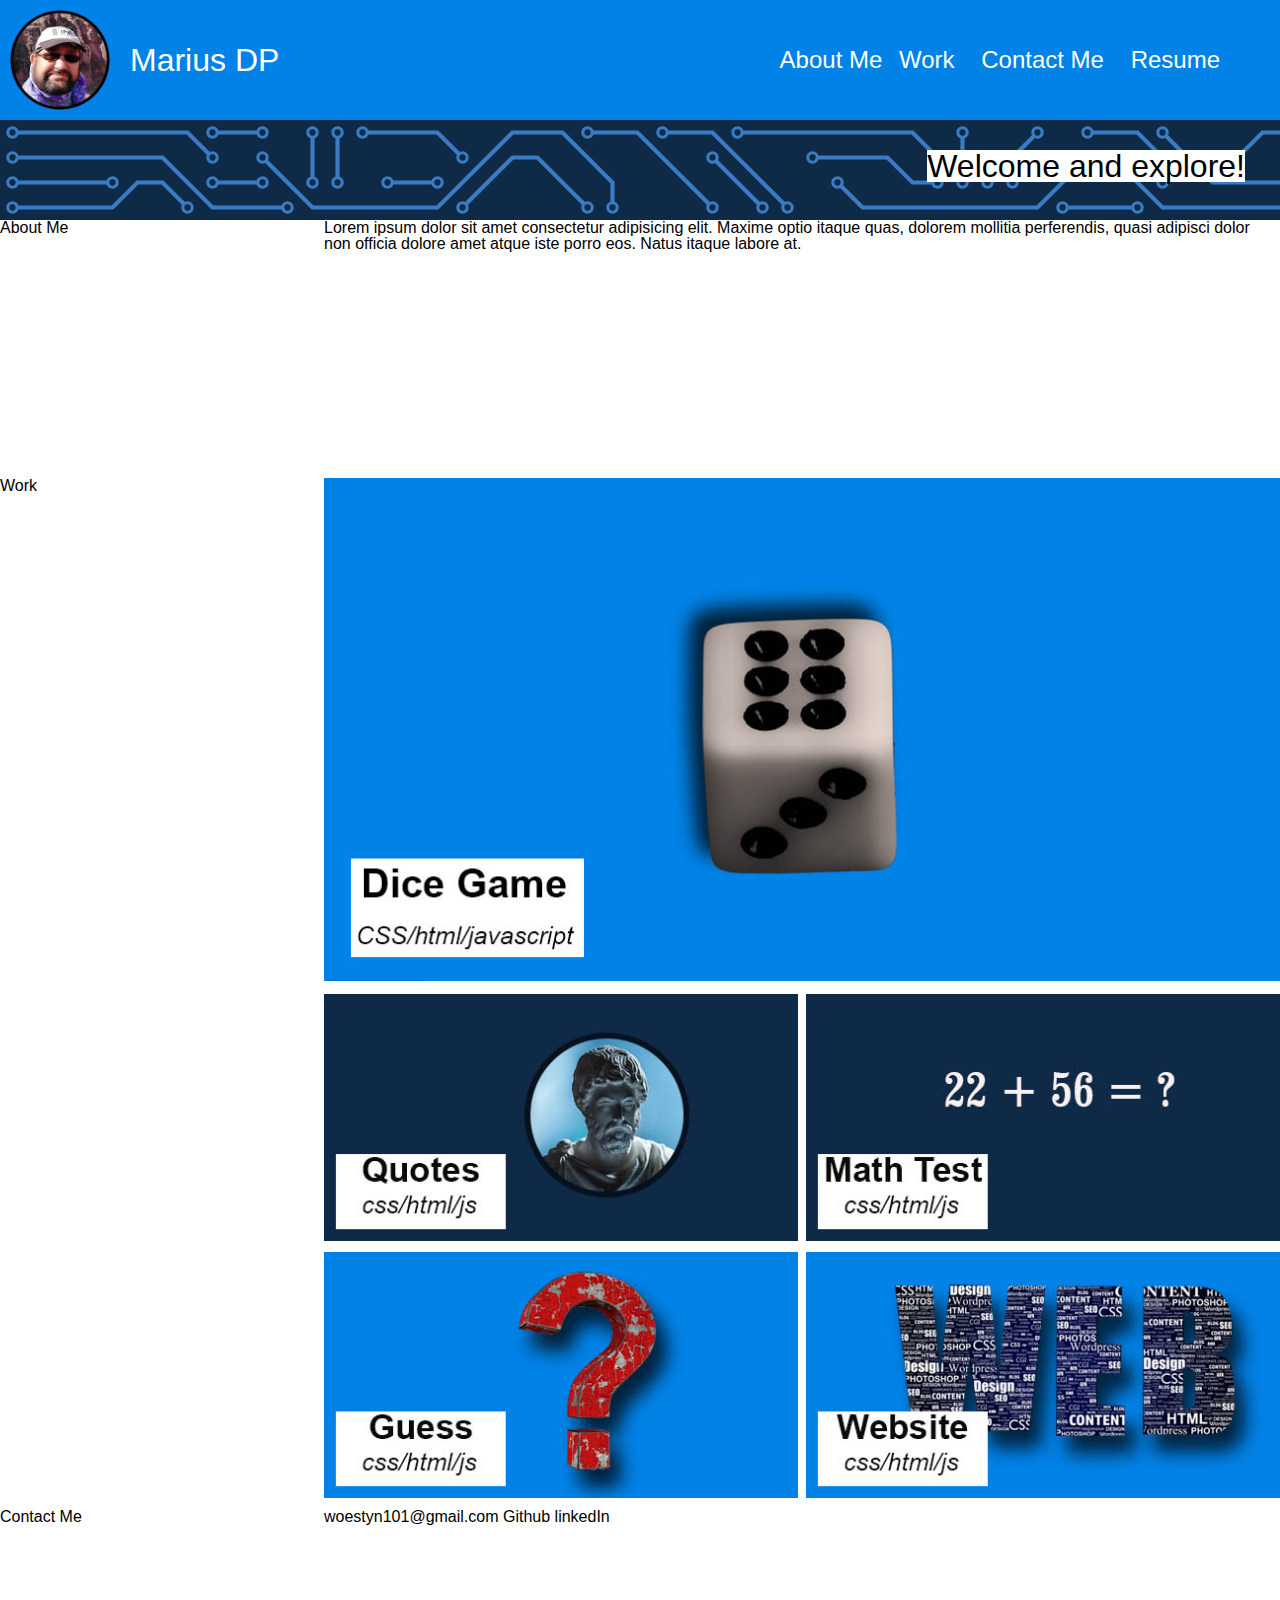
==== index.html @ 9455b534 "index page with grid layout and images" ====
<!DOCTYPE html>
<html lang="en">
  <head>
    <meta charset="UTF-8" />
    <meta name="viewport" content="width=device-width, initial-scale=1.0" />
    <title>Profile Page</title>
    <link rel="stylesheet" href="assets/css/reset.css" />
    <link rel="stylesheet" href="assets/css/style.css" />
  </head>
  <body>
    <header>
      <nav>
        <p class="figure1">
          <img src="assets/images/marius4.png" />
          <span class="title-name">Marius DP</span>
        </p>

        <ul class="nav-links">
          <il class="nav-item item1"><a href="">About Me</a></il>
          <il class="nav-item"><a href="">Work</a></il>
          <il class="nav-item"> <a href="">Contact Me</a></il>
          <il class="nav-item"><a href="">Resume</a></il>
        </ul>
      </nav>
    </header>
    <div class="top-bar"><p>Welcome and explore!</p></div>

    <section>
      <div class="container">
        <div class="item side-aboutme">About Me</div>
        <div class="item side-work">Work</div>
        <div class="item side-contactme">Contact Me</div>
        <div class="item aboutme-content">
          Lorem ipsum dolor sit amet consectetur adipisicing elit. Maxime optio
          itaque quas, dolorem mollitia perferendis, quasi adipisci dolor non
          officia dolore amet atque iste porro eos. Natus itaque labore at.
        </div>
        <div class="item main-project">
          <p class="figure"><img src="assets/images/dice_game.jpg" /></p>
        </div>
        <div class="item project-2">
          <p class="figure"><img src="assets/images/quotes.jpg" /></p>
        </div>
        <div class="item project-3">
          <p class="figure"><img src="assets/images/math_test.jpg" /></p>
        </div>
        <div class="item project-4">
          <p class="figure"><img src="assets/images/guess_game3.jpg" /></p>
        </div>

        <div class="item project-5">
          <p class="figure"><img src="assets/images/web_site.jpg" /></p>
        </div>

        <div class="item footer-info">woestyn101@gmail.com Github linkedIn</div>
      </div>
    </section>
  </body>
</html>
---- assets/css/style.css ----
img {
    width:100px;
    height:100px;
}



nav {
    background-color:  #0082e6;
    display: flex;
    flex-wrap: wrap;
    color:white;
    justify-content: space-between;
    padding:10px;
    align-items: center;
     
    
}

.title-name {
    margin-left:20px;
   vertical-align: middle;
   flex-wrap: wrap;
   font-size: 2rem;
}

.figure1 {
    display: flex;
    align-items: center;

}

.top-bar {
    width:100%;
    height: 100px;    
    background-color: aqua;
    background-image: url("../images/headbanner.svg");
   
    text-align: right;

}

.nav-links {
   
margin-right: 10px;
padding:30px;
font-size: 1.5rem;

}

.nav-item {
    margin: 10px 10px;
}

.item1 {
    margin-right: auto;
}

nav a:link{
    color: white;
    text-decoration: none;
}

nav a:visited {
    color:white;
    text-decoration: none;
}

.top-bar p {
    display: inline-block;
    text-align: right;
    background-color: white;
    position:relative;
    top: 30px;
    font-size: 2rem;
    margin-right:35px;

   
}

.figure img {
width:100%;
height:100%;
}

.container {
    
    display:grid;
   
    grid-template-rows: 1fr 1fr 1fr 1fr 1fr 1fr;
    grid-template-columns: 1fr 1.5fr 1.5fr;
    grid-gap: 0.5rem;
}

.side-aboutme {
    grid-row: 1 / 2;
    grid-column: 1/  2;
    
}
.side-work {
    grid-row: 2 / 3;
    grid-column: 1/  2;
   
}

.side-contactme {
    grid-row: 6/ 7;
    grid-column: 1/ 2;
    
}

.aboutme-content {
    grid-row: 1 / 2;
    grid-column:2/ 4;
}
.main-project {
   
    grid-row: 2 / 4;
    grid-column:2/ 4;
    
}

.project-2 {
    
    grid-row:4 / 5;
    grid-column:2/ 3;
   
}
.project-3 {
    grid-row:4 / 5;
    grid-column:3/ 4;
    
}
.project-4 {
    grid-row:5 / 6;
    grid-column:2/ 3;
   
   
}
.project-5 {
    grid-row:5 / 6;
    grid-column:3/ 4;
    
}

.footer-info {
    grid-row: 6 / 7;
    grid-column:2/ 4;
}
  



@media screen and (max-width:600px){
    .nav-links {
        font-size: 1.5rem;
    }

    .top-bar p {
        display: inline-block;
        text-align: right;
        background-color: white;
        position:relative;
        top: 15px;
        font-size: 1rem;
        margin-right:20px;
       
    }
}
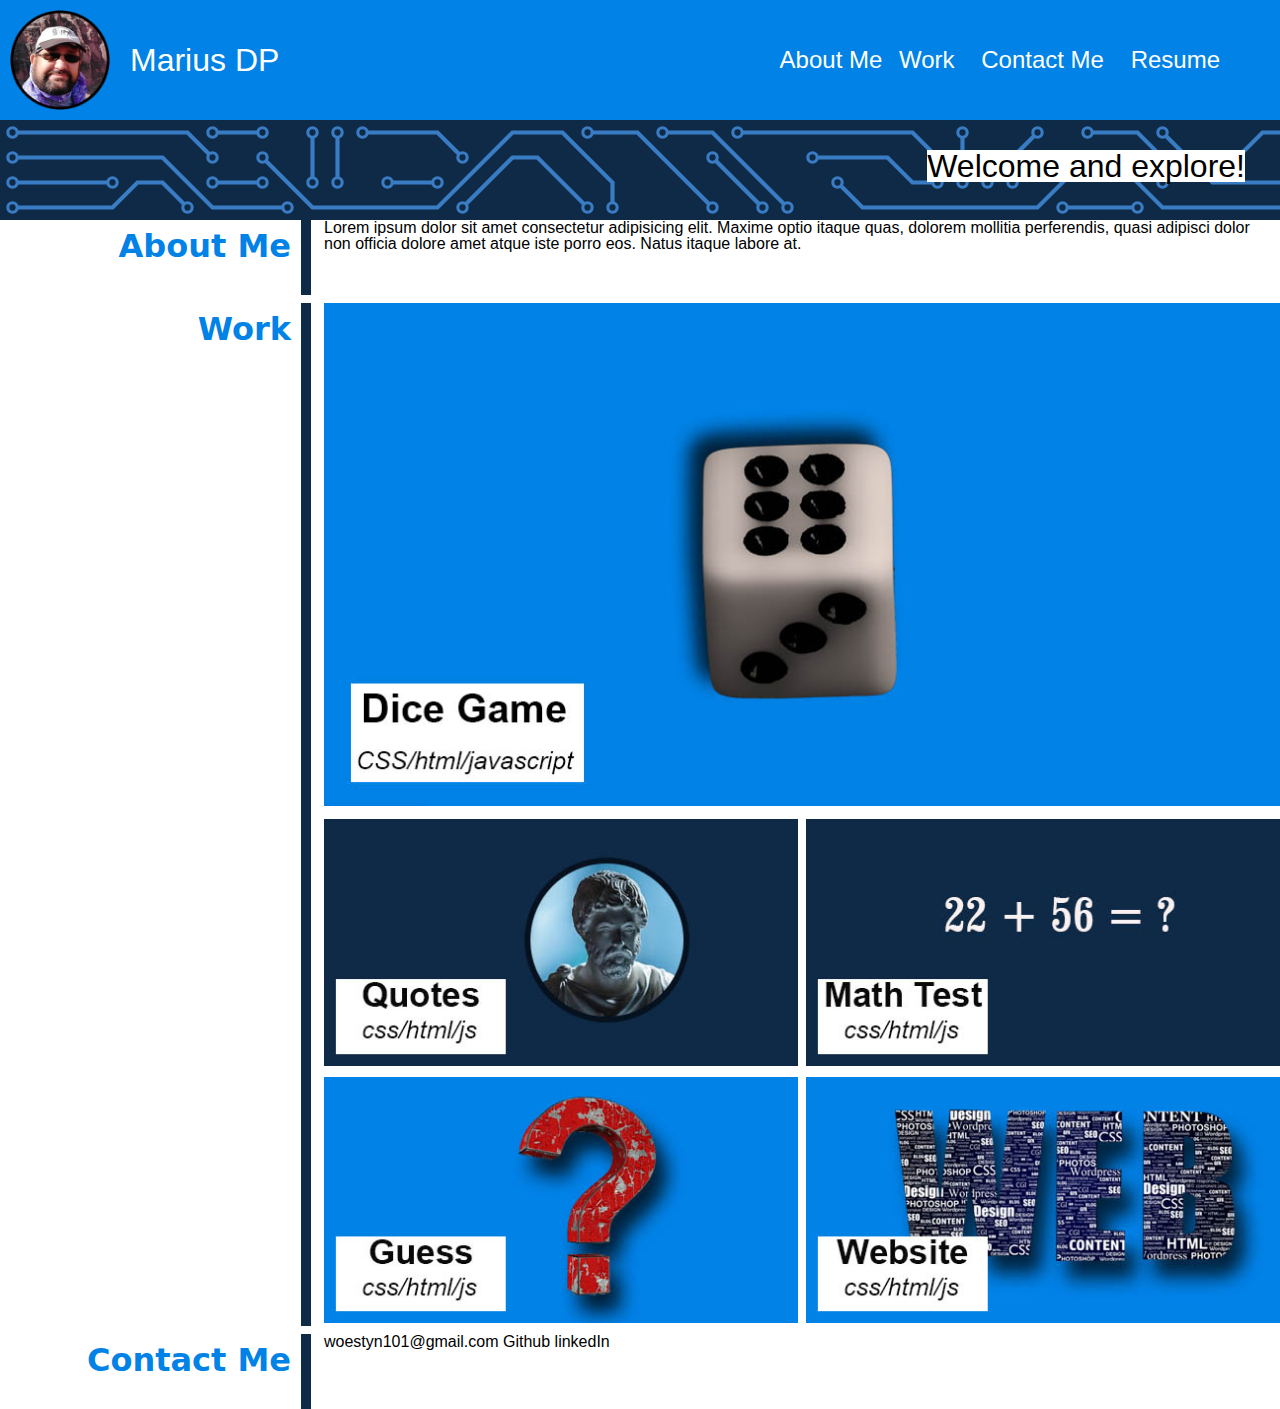
==== commit 74f80517: "navigations links fixed" ====
--- a/index.html
+++ b/index.html
@@ -16,9 +16,9 @@
         </p>
 
         <ul class="nav-links">
-          <il class="nav-item item1"><a href="">About Me</a></il>
-          <il class="nav-item"><a href="">Work</a></il>
-          <il class="nav-item"> <a href="">Contact Me</a></il>
+          <il class="nav-item item1"><a href="#aboutme">About Me</a></il>
+          <il class="nav-item"><a href="#work">Work</a></il>
+          <il class="nav-item"> <a href="#contactme">Contact Me</a></il>
           <il class="nav-item"><a href="">Resume</a></il>
         </ul>
       </nav>
@@ -27,29 +27,43 @@
 
     <section>
       <div class="container">
-        <div class="item side-aboutme">About Me</div>
-        <div class="item side-work">Work</div>
-        <div class="item side-contactme">Contact Me</div>
+        <div class="item-side side-aboutme"><p id="aboutme">About Me</p></div>
+        <div class="item-side side-work"><p id="work">Work</p></div>
+        <div class="item-side side-contactme">
+          <p id="contactme">Contact Me</p>
+        </div>
         <div class="item aboutme-content">
           Lorem ipsum dolor sit amet consectetur adipisicing elit. Maxime optio
           itaque quas, dolorem mollitia perferendis, quasi adipisci dolor non
           officia dolore amet atque iste porro eos. Natus itaque labore at.
         </div>
         <div class="item main-project">
-          <p class="figure"><img src="assets/images/dice_game.jpg" /></p>
+          <p class="figure">
+            <a href="https://woestyn101.github.io/dicegame/"
+              ><img src="assets/images/dice_game.jpg"
+            /></a>
+          </p>
         </div>
         <div class="item project-2">
           <p class="figure"><img src="assets/images/quotes.jpg" /></p>
         </div>
         <div class="item project-3">
-          <p class="figure"><img src="assets/images/math_test.jpg" /></p>
+          <p class="figure">
+            <a href="https://woestyn101.github.io/mathaddtest/"
+              ><img src="assets/images/math_test.jpg"
+            /></a>
+          </p>
         </div>
         <div class="item project-4">
           <p class="figure"><img src="assets/images/guess_game3.jpg" /></p>
         </div>
 
         <div class="item project-5">
-          <p class="figure"><img src="assets/images/web_site.jpg" /></p>
+          <p class="figure">
+            <a href="https://woestyn101.github.io/starter-code/"
+              ><img src="assets/images/web_site.jpg"
+            /></a>
+          </p>
         </div>
 
         <div class="item footer-info">woestyn101@gmail.com Github linkedIn</div>
--- a/assets/css/style.css
+++ b/assets/css/style.css
@@ -33,7 +33,7 @@
 .top-bar {
     width:100%;
     height: 100px;    
-    background-color: aqua;
+    
     background-image: url("../images/headbanner.svg");
    
     text-align: right;
@@ -87,7 +87,7 @@
     
     display:grid;
    
-    grid-template-rows: 1fr 1fr 1fr 1fr 1fr 1fr;
+    grid-template-rows: 0.3fr 1fr 1fr 1fr 1fr 0.3fr;
     grid-template-columns: 1fr 1.5fr 1.5fr;
     grid-gap: 0.5rem;
 }
@@ -97,10 +97,29 @@
     grid-column: 1/  2;
     
 }
+
+.item-side {
+    font-size: 2rem;
+    font-weight: bold;
+    font-family:system-ui, -apple-system, BlinkMacSystemFont, 'Segoe UI', Roboto, Oxygen, Ubuntu, Cantarell, 'Open Sans', 'Helvetica Neue', sans-serif;
+    text-align: right;
+    border-right: 10px solid #0d2b47;
+    margin-right: 5px;
+    color: #0182e7;
+    
+}
+
+.item-side  p {
+    margin:10px;
+}
+
+
+
+
 .side-work {
-    grid-row: 2 / 3;
+    grid-row: 2 / 6;
     grid-column: 1/  2;
-   
+    
 }
 
 .side-contactme {
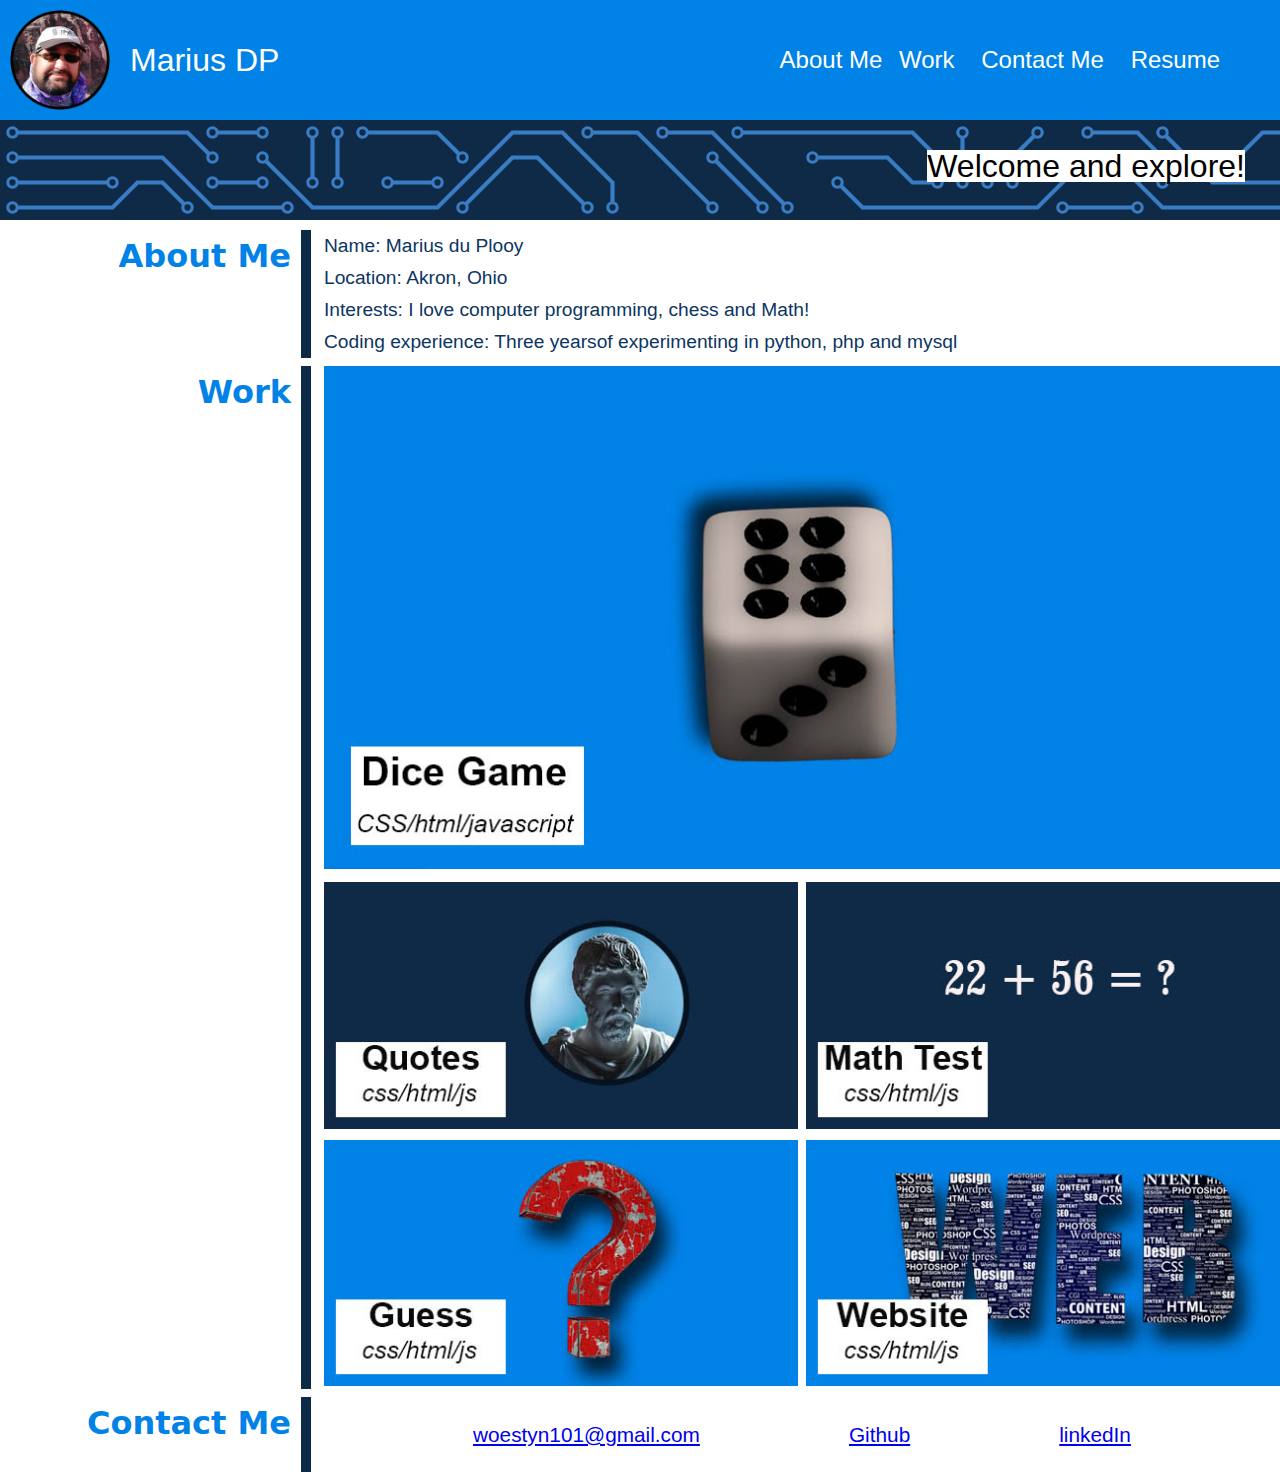
==== commit 3aacedfa: "contact me links fixed" ====
--- a/index.html
+++ b/index.html
@@ -33,9 +33,13 @@
           <p id="contactme">Contact Me</p>
         </div>
         <div class="item aboutme-content">
-          Lorem ipsum dolor sit amet consectetur adipisicing elit. Maxime optio
-          itaque quas, dolorem mollitia perferendis, quasi adipisci dolor non
-          officia dolore amet atque iste porro eos. Natus itaque labore at.
+          <p>Name: Marius du Plooy</p>
+          <p>Location: Akron, Ohio</p>
+          <p>Interests: I love computer programming, chess and Math!</p>
+          <p>
+            Coding experience: Three yearsof experimenting in python, php and
+            mysql
+          </p>
         </div>
         <div class="item main-project">
           <p class="figure">
@@ -66,7 +70,15 @@
           </p>
         </div>
 
-        <div class="item footer-info">woestyn101@gmail.com Github linkedIn</div>
+        <div class="item footer-info">
+          <p><a href="mailto: woestyn101@gmail.com">woestyn101@gmail.com</a></p>
+          <p><a href="https://github.com/woestyn101">Github</a></p>
+          <p>
+            <a href="https://www.linkedin.com/in/marius-du-plooy-18150090/"
+              >linkedIn</a
+            >
+          </p>
+        </div>
       </div>
     </section>
   </body>
--- a/assets/css/style.css
+++ b/assets/css/style.css
@@ -84,7 +84,7 @@
 }
 
 .container {
-    
+    margin-top: 10px;
     display:grid;
    
     grid-template-rows: 0.3fr 1fr 1fr 1fr 1fr 0.3fr;
@@ -129,8 +129,11 @@
 }
 
 .aboutme-content {
+    font-size: 1.2rem;
     grid-row: 1 / 2;
     grid-column:2/ 4;
+    line-height: 2rem;
+    color:#0c3562;
 }
 .main-project {
    
@@ -163,8 +166,13 @@
 }
 
 .footer-info {
+    align-items: center;
     grid-row: 6 / 7;
     grid-column:2/ 4;
+    display: flex;
+    justify-content: space-evenly;
+    font-size: 1.3rem;
+    color: #0182e7;
 }
   
 
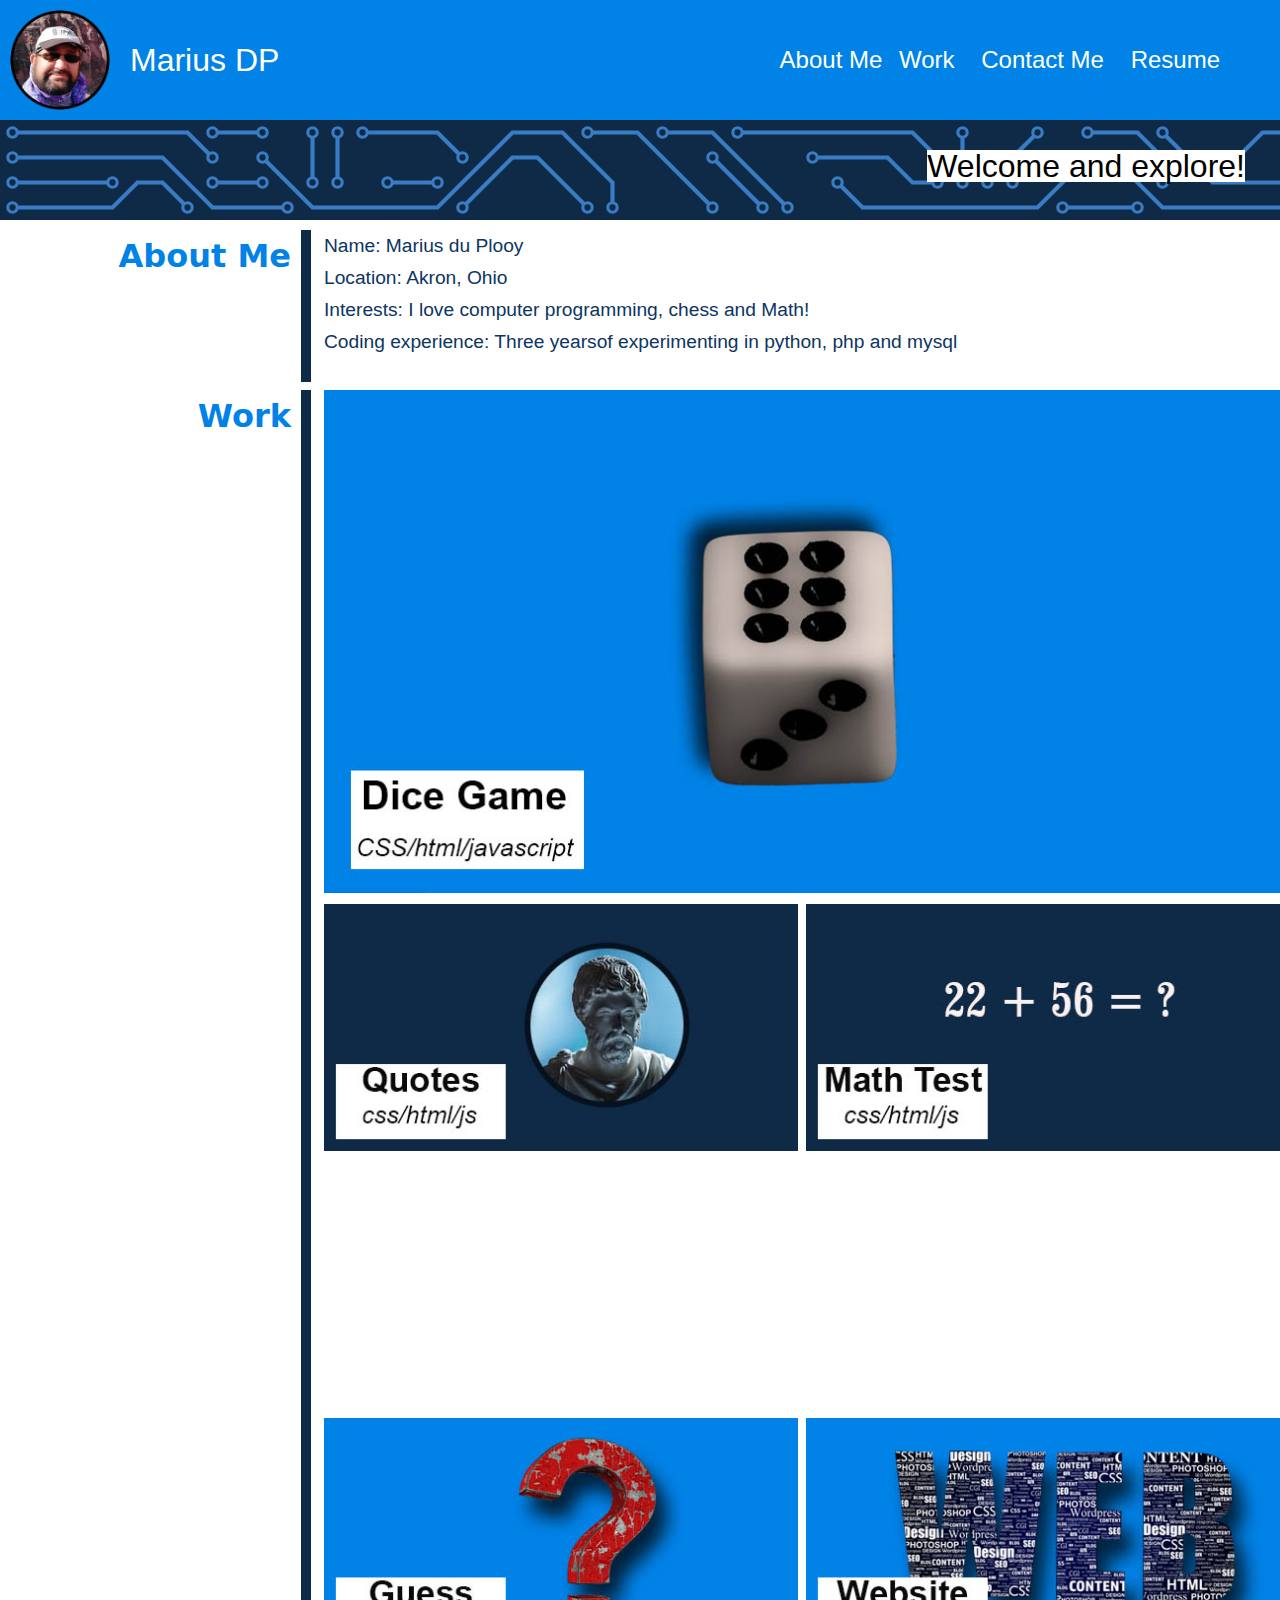
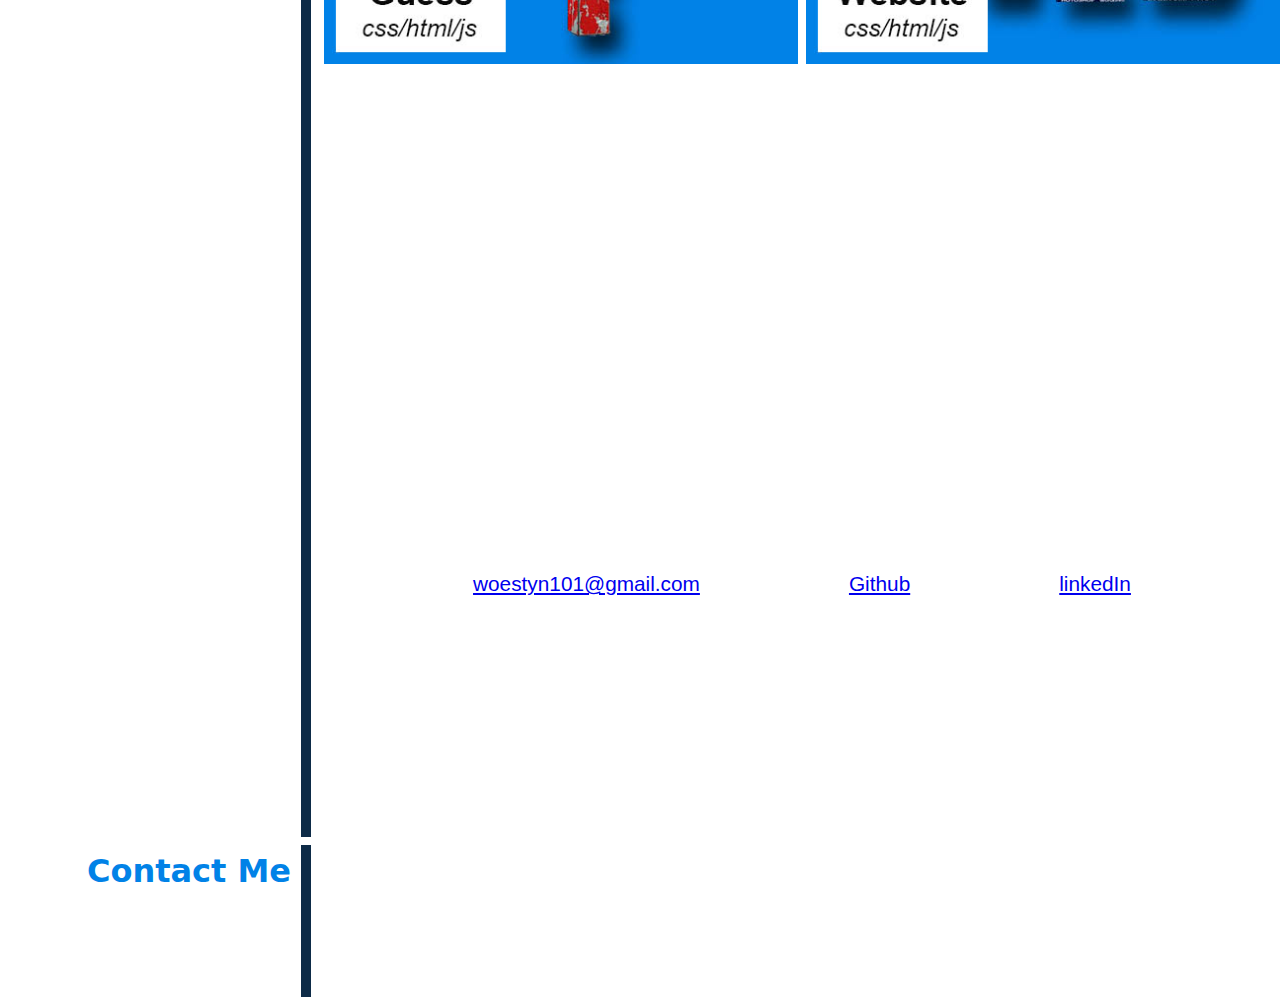
==== commit 26b23308: "resume page added" ====
--- a/index.html
+++ b/index.html
@@ -19,7 +19,7 @@
           <il class="nav-item item1"><a href="#aboutme">About Me</a></il>
           <il class="nav-item"><a href="#work">Work</a></il>
           <il class="nav-item"> <a href="#contactme">Contact Me</a></il>
-          <il class="nav-item"><a href="">Resume</a></il>
+          <il class="nav-item"><a href="pages/resume.html">Resume</a></il>
         </ul>
       </nav>
     </header>
--- a/assets/css/style.css
+++ b/assets/css/style.css
@@ -90,11 +90,19 @@
     grid-template-rows: 0.3fr 1fr 1fr 1fr 1fr 0.3fr;
     grid-template-columns: 1fr 1.5fr 1.5fr;
     grid-gap: 0.5rem;
+    grid-template-areas: 
+    "sidebar aboutme aboutme"
+    "sidebar workmain workmain"
+    "sidebar work1 work2"
+     "sidebar work3 work4"
+     "sidebar footer footer";
+   
 }
 
 .side-aboutme {
     grid-row: 1 / 2;
     grid-column: 1/  2;
+    grid-template-columns: sidebar;
     
 }
 
@@ -139,6 +147,7 @@
    
     grid-row: 2 / 4;
     grid-column:2/ 4;
+    grid-area: workmain;
     
 }
 
@@ -146,22 +155,26 @@
     
     grid-row:4 / 5;
     grid-column:2/ 3;
+    grid-area: work1;
    
 }
 .project-3 {
     grid-row:4 / 5;
     grid-column:3/ 4;
+    grid-area: work2;
     
 }
 .project-4 {
     grid-row:5 / 6;
     grid-column:2/ 3;
+    grid-area: work3;
    
    
 }
 .project-5 {
     grid-row:5 / 6;
     grid-column:3/ 4;
+    grid-area: work4;
     
 }
 
@@ -173,6 +186,8 @@
     justify-content: space-evenly;
     font-size: 1.3rem;
     color: #0182e7;
+    flex-wrap: wrap;
+    grid-area: footer;
 }
   
 
@@ -193,4 +208,39 @@
         margin-right:20px;
        
     }
-}
+
+    .container {
+        height:90vh;
+        grid-template-columns: 0.5fr 1fr;
+        grid-template-rows: 0.3fr 1fr 1fr 1fr 1fr 1fr 1fr 0.3fr;
+        grid-template-areas: 
+        "sidebar aboutme"
+        "sidebar workmain"
+        "sidebar work1"
+        "sidebar work2"
+        "sidebar work3"
+        "sidebar work4"
+        "sidebar footer"
+        
+        ;
+
+    }
+
+    .item-side {
+        font-size: 1rem;
+        font-weight: bold;
+        font-family:system-ui, -apple-system, BlinkMacSystemFont, 'Segoe UI', Roboto, Oxygen, Ubuntu, Cantarell, 'Open Sans', 'Helvetica Neue', sans-serif;
+        text-align: right;
+        border-right: 10px solid #0d2b47;
+        margin-right: 5px;
+        color: #0182e7;
+        
+    }
+    
+    .item-side  p {
+        margin:3px;
+    }
+    
+
+    
+}
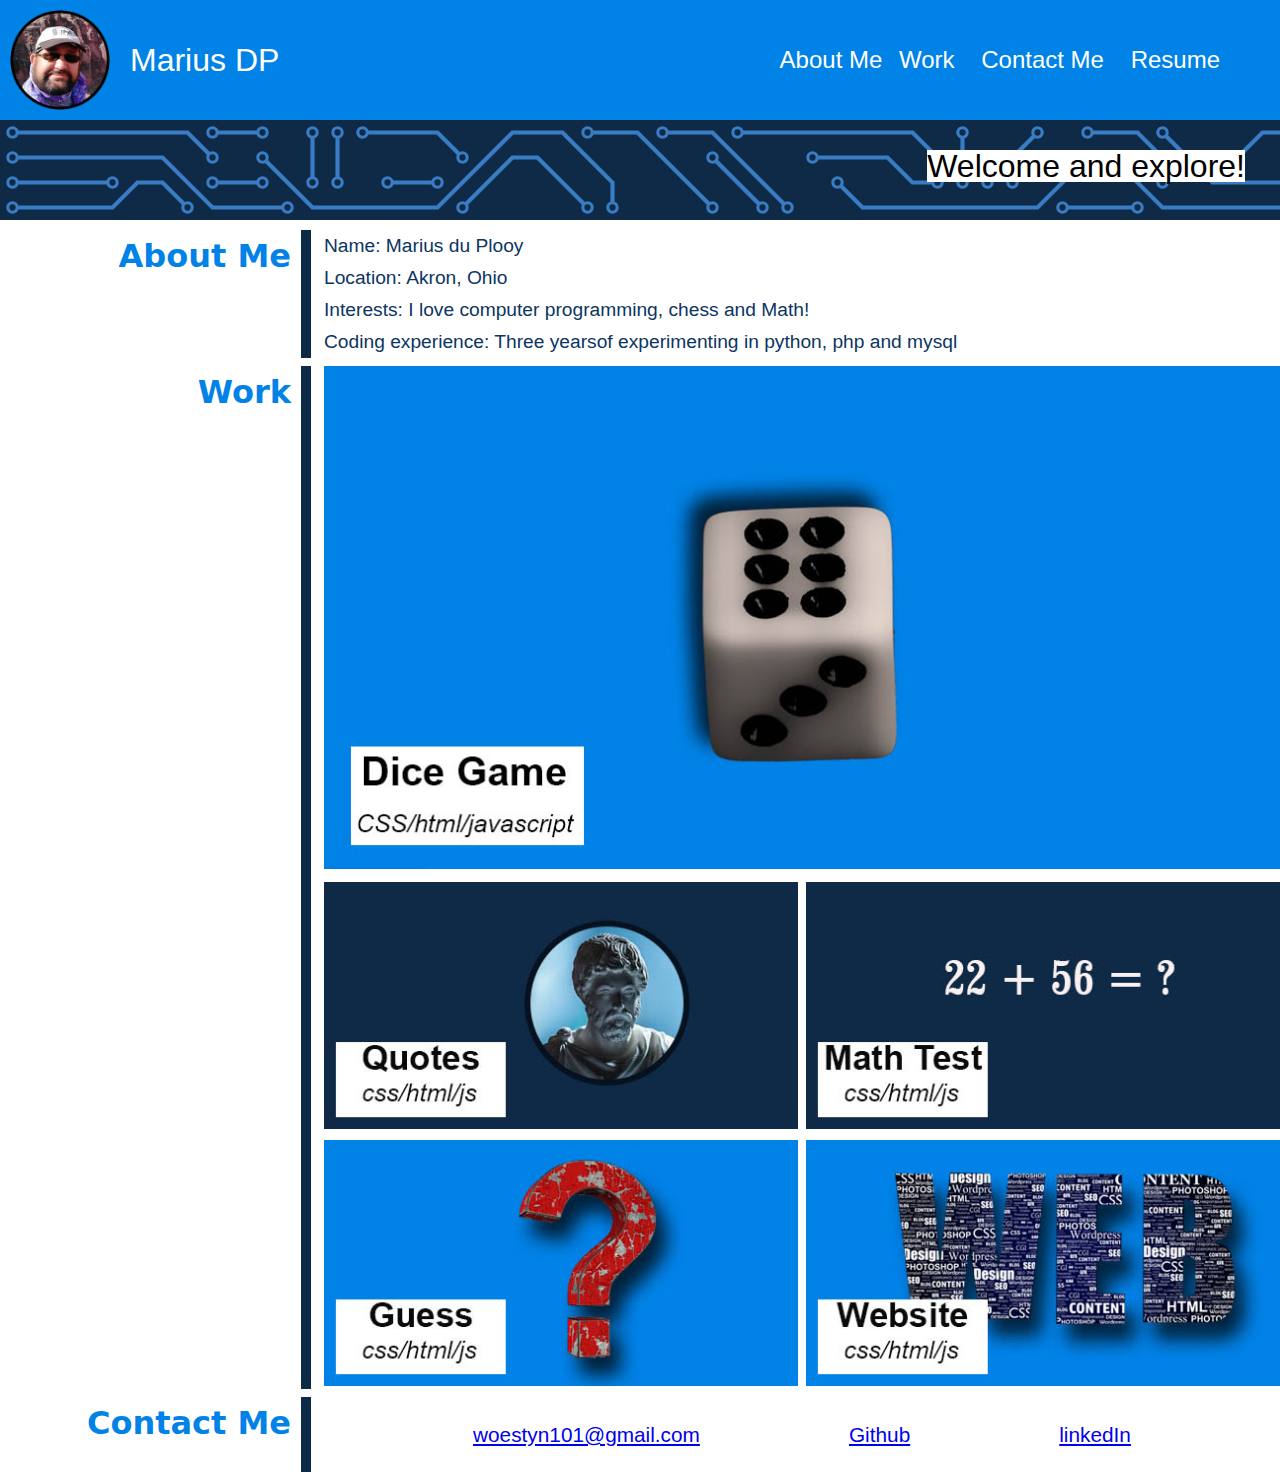
==== commit 3e8ef764: "quotes link added" ====
--- a/index.html
+++ b/index.html
@@ -49,7 +49,11 @@
           </p>
         </div>
         <div class="item project-2">
-          <p class="figure"><img src="assets/images/quotes.jpg" /></p>
+          <p class="figure">
+            <a href="https://woestyn101.github.io/quotes/"
+              ><img src="assets/images/quotes.jpg"
+            /></a>
+          </p>
         </div>
         <div class="item project-3">
           <p class="figure">
--- a/assets/css/style.css
+++ b/assets/css/style.css
@@ -87,11 +87,12 @@
     margin-top: 10px;
     display:grid;
    
-    grid-template-rows: 0.3fr 1fr 1fr 1fr 1fr 0.3fr;
+    grid-template-rows: 0.3fr 1fr 1fr 0.2fr 0.2fr 0.3fr;
     grid-template-columns: 1fr 1.5fr 1.5fr;
     grid-gap: 0.5rem;
     grid-template-areas: 
     "sidebar aboutme aboutme"
+    "sidebar workmain workmain"
     "sidebar workmain workmain"
     "sidebar work1 work2"
      "sidebar work3 work4"
@@ -193,7 +194,7 @@
 
 
 
-@media screen and (max-width:600px){
+@media screen and (max-width:815px){
     .nav-links {
         font-size: 1.5rem;
     }
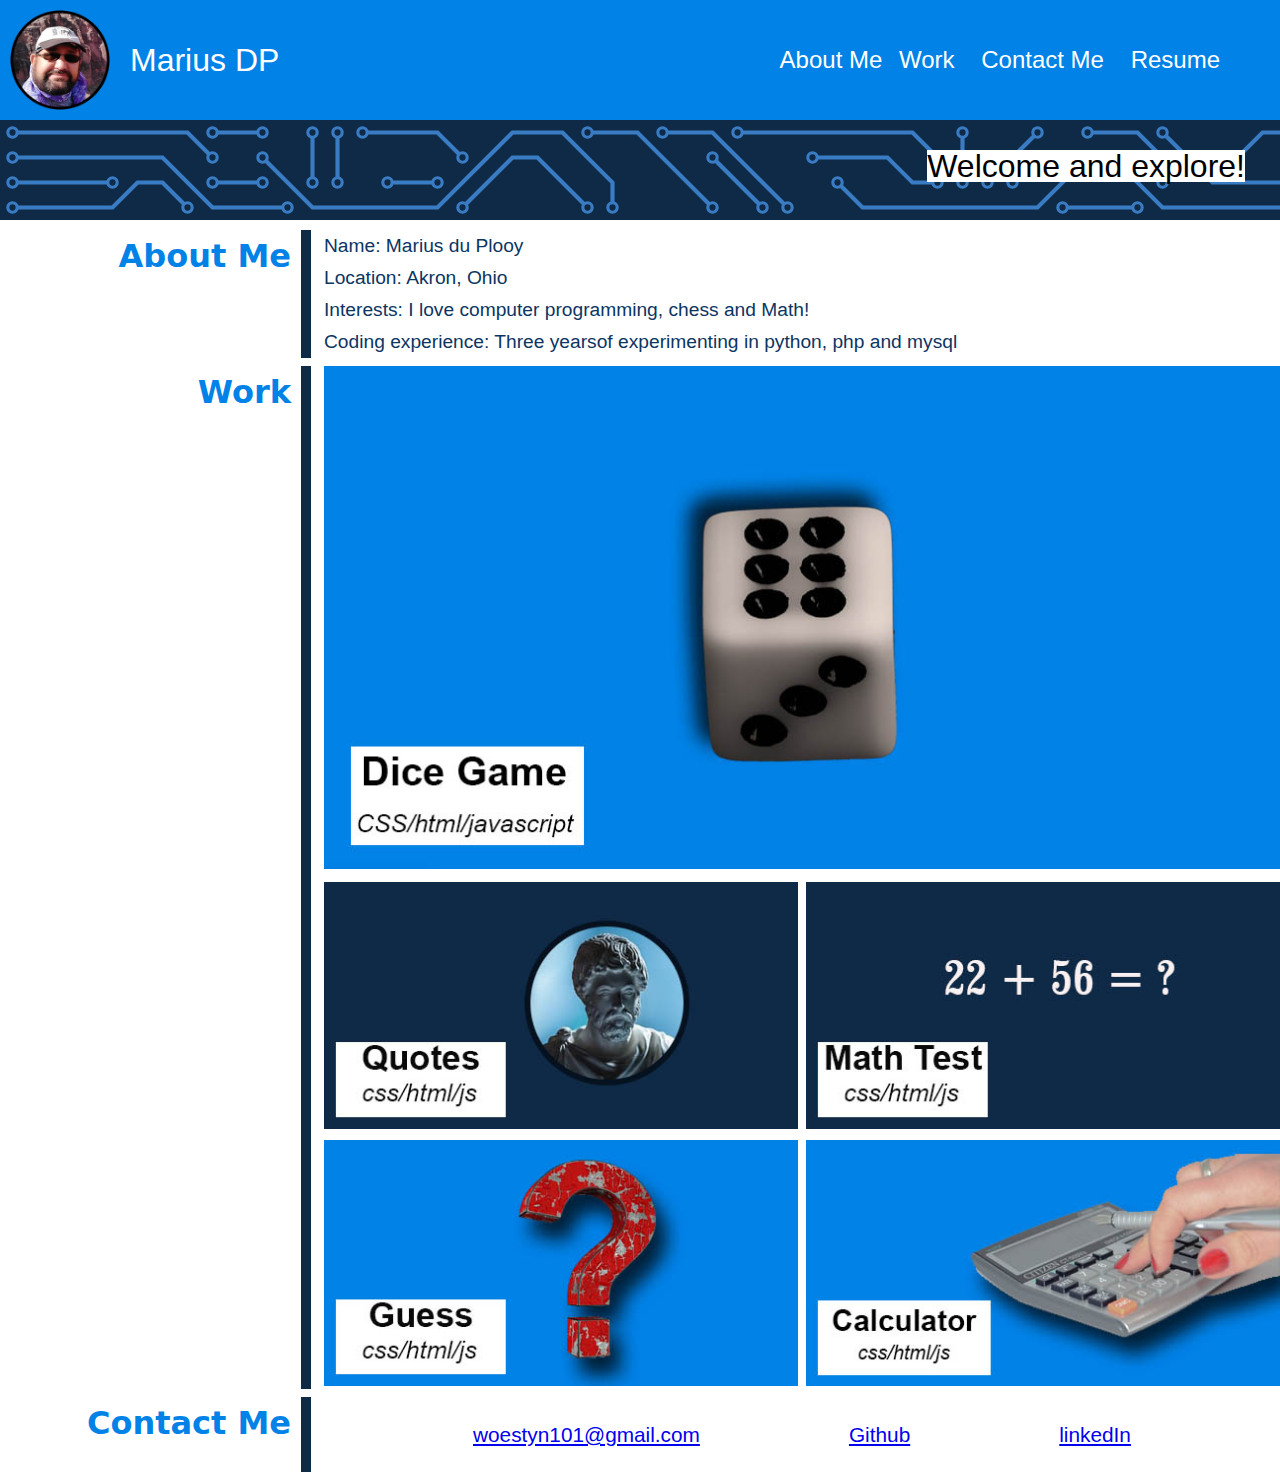
==== commit 6678b1bf: "alt attribute added to images" ====
--- a/index.html
+++ b/index.html
@@ -11,7 +11,7 @@
     <header>
       <nav>
         <p class="figure1">
-          <img src="assets/images/marius4.png" />
+          <img src="assets/images/marius4.png" alt="Profile picture" />
           <span class="title-name">Marius DP</span>
         </p>
 
@@ -44,32 +44,38 @@
         <div class="item main-project">
           <p class="figure">
             <a href="https://woestyn101.github.io/dicegame/"
-              ><img src="assets/images/dice_game.jpg"
+              ><img src="assets/images/dice_game.jpg" alt="Role the dice game"
             /></a>
           </p>
         </div>
         <div class="item project-2">
           <p class="figure">
             <a href="https://woestyn101.github.io/quotes/"
-              ><img src="assets/images/quotes.jpg"
+              ><img
+                src="assets/images/quotes.jpg"
+                alt="Quotes from Marcus Aurelius"
             /></a>
           </p>
         </div>
         <div class="item project-3">
           <p class="figure">
             <a href="https://woestyn101.github.io/mathaddtest/"
-              ><img src="assets/images/math_test.jpg"
+              ><img src="assets/images/math_test.jpg" alt="Math Addition Test"
             /></a>
           </p>
         </div>
         <div class="item project-4">
-          <p class="figure"><img src="assets/images/guess_game3.jpg" /></p>
+          <p class="figure">
+            <img src="assets/images/guess_game3.jpg" alt="Guessing game" />
+          </p>
         </div>
 
         <div class="item project-5">
           <p class="figure">
             <a href="https://woestyn101.github.io/starter-code/"
-              ><img src="assets/images/web_site.jpg"
+              ><img
+                src="assets/images/calculator.jpg"
+                alt="javascript calculator"
             /></a>
           </p>
         </div>
--- a/assets/css/style.css
+++ b/assets/css/style.css
@@ -213,7 +213,7 @@
     .container {
         height:90vh;
         grid-template-columns: 0.5fr 1fr;
-        grid-template-rows: 0.3fr 1fr 1fr 1fr 1fr 1fr 1fr 0.3fr;
+        grid-template-rows: 0.3fr 1fr 1fr 1fr 1fr 1fr 1fr 0.3fr ;
         grid-template-areas: 
         "sidebar aboutme"
         "sidebar workmain"
@@ -227,6 +227,18 @@
 
     }
 
+    .side-contactme {
+        grid-row: 7/ 8;
+        grid-column: 1/ 2;
+        
+    }
+
+    .side-work {
+        grid-row: 2 / 7;
+        grid-column: 1/  2;
+        
+    }
+
     .item-side {
         font-size: 1rem;
         font-weight: bold;
@@ -242,6 +254,17 @@
         margin:3px;
     }
     
-
-    
-}
+    .footer-info {
+        align-items: center;
+        grid-row: 6 / 7;
+        grid-column:2/ 4;
+        display: flex;
+        justify-content: space-evenly;
+        font-size: 1rem;
+        color: #0182e7;
+        flex-wrap: wrap;
+        grid-area: footer;
+    }
+      
+    
+}
